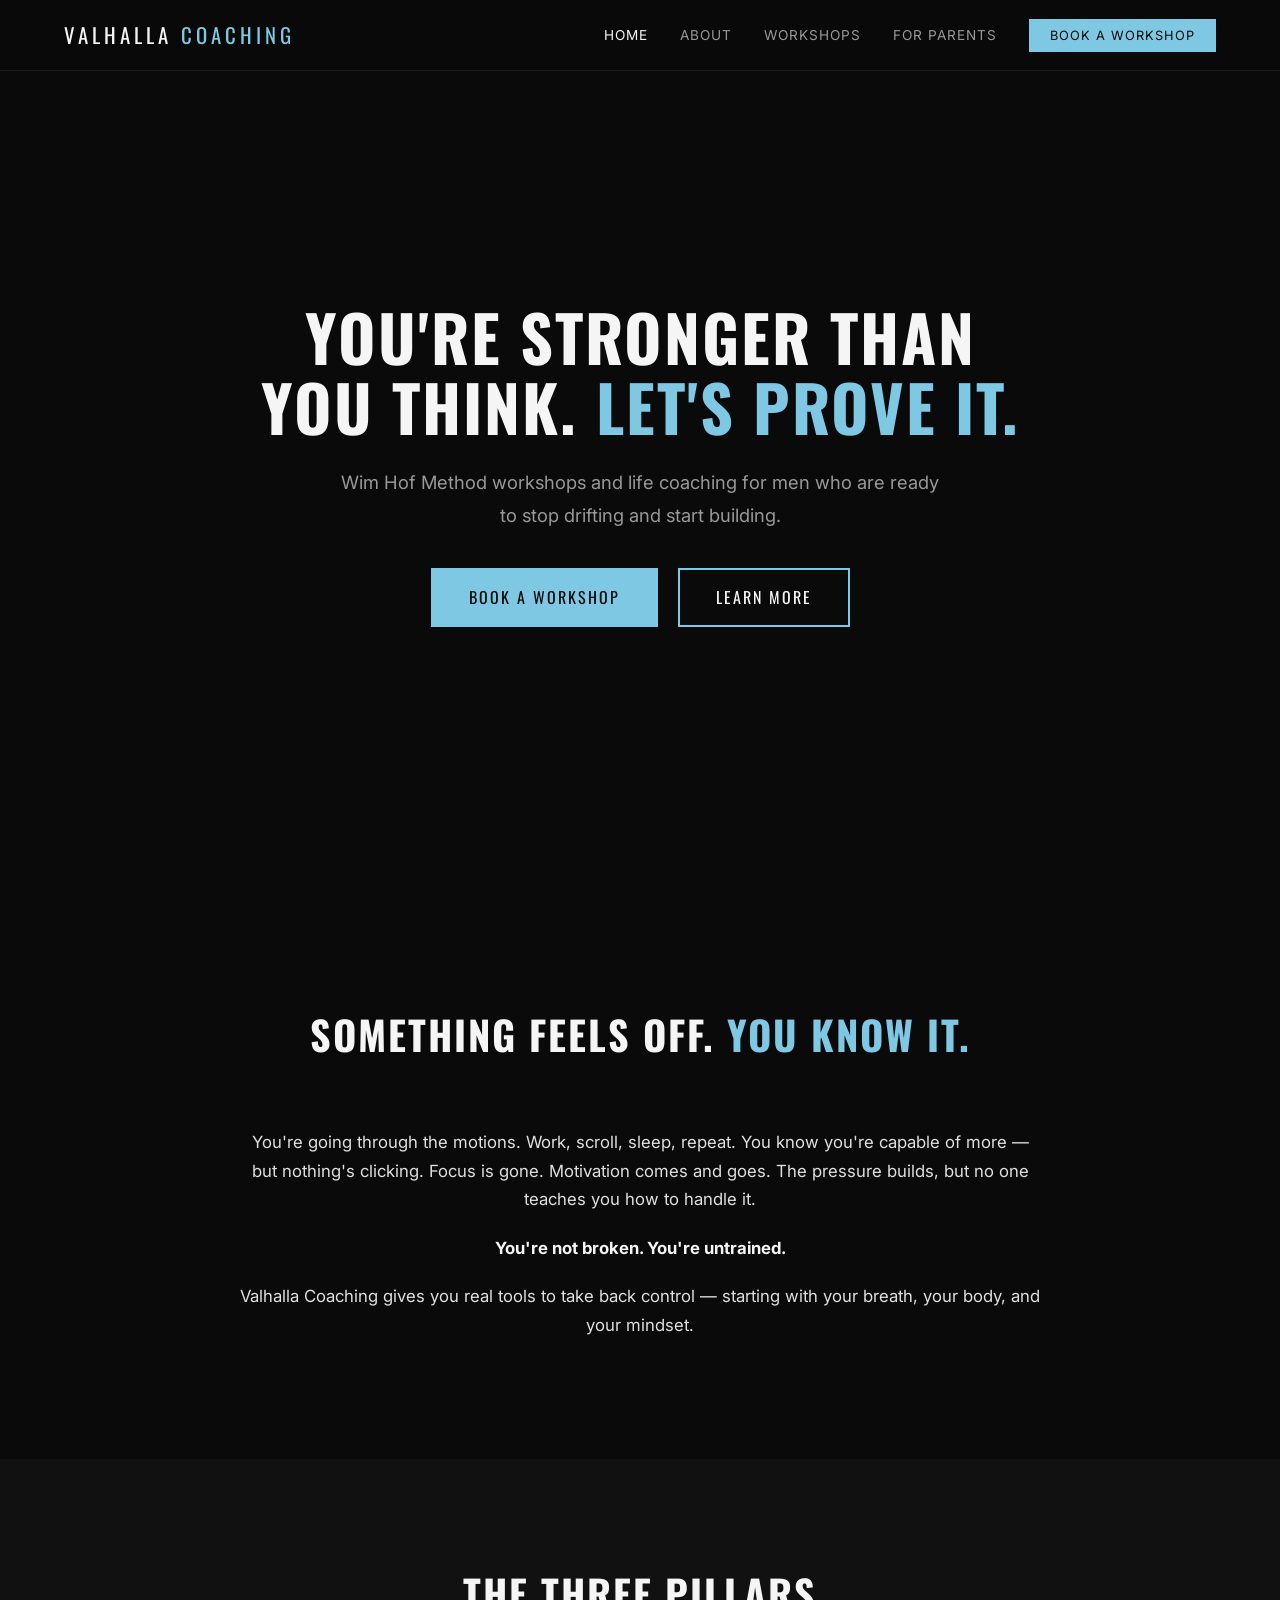
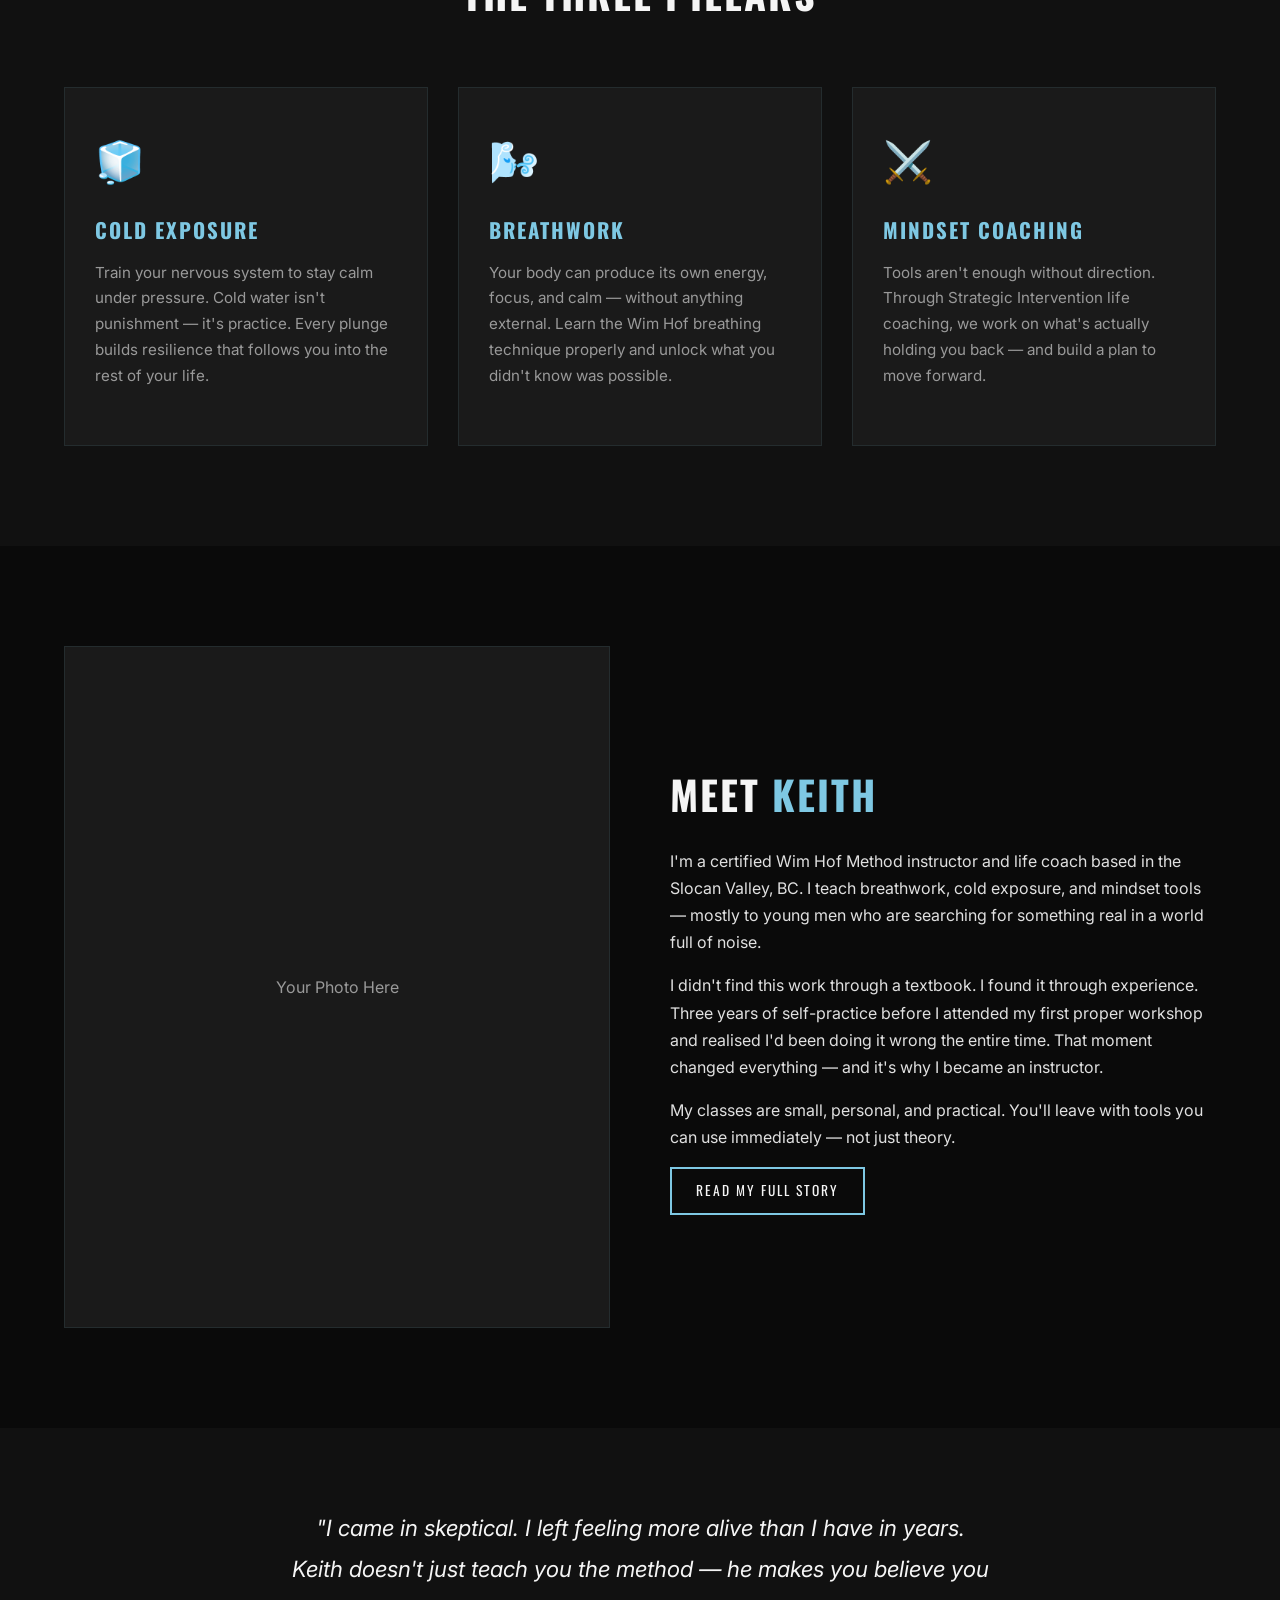
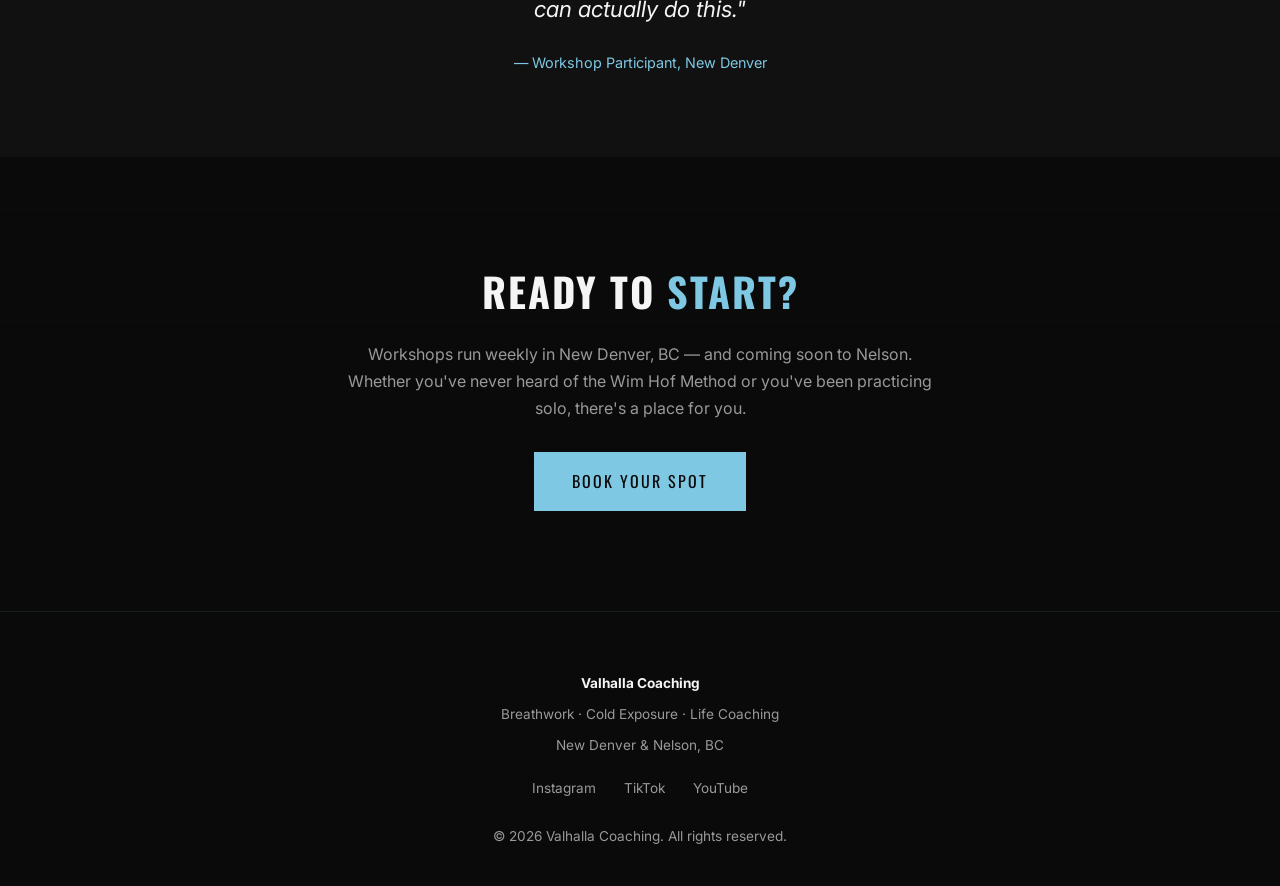
==== index.html @ c44f78c4 "Initial site build - Valhalla Coaching" ====
<!DOCTYPE html>
<html lang="en">
<head>
  <meta charset="UTF-8">
  <meta name="viewport" content="width=device-width, initial-scale=1.0">
  <title>Valhalla Coaching | Wim Hof Method & Life Coaching | BC, Canada</title>
  <meta name="description" content="Breathwork, cold exposure, and life coaching for young men. Wim Hof Method workshops in New Denver & Nelson, BC. Find your strength.">
  <link rel="preconnect" href="https://fonts.googleapis.com">
  <link rel="preconnect" href="https://fonts.gstatic.com" crossorigin>
  <link href="https://fonts.googleapis.com/css2?family=Inter:wght@300;400;500;600&family=Oswald:wght@400;500;600;700&display=swap" rel="stylesheet">
  <link rel="stylesheet" href="css/style.css">
</head>
<body>

  <!-- NAVIGATION -->
  <nav class="nav">
    <div class="nav-inner">
      <a href="index.html" class="nav-logo">VALHALLA <span>COACHING</span></a>
      <button class="nav-toggle" aria-label="Menu" onclick="document.querySelector('.nav-links').classList.toggle('open')">
        <span></span><span></span><span></span>
      </button>
      <ul class="nav-links">
        <li><a href="index.html" class="active">Home</a></li>
        <li><a href="about.html">About</a></li>
        <li><a href="workshops.html">Workshops</a></li>
        <li><a href="parents.html">For Parents</a></li>
        <li><a href="contact.html" class="nav-cta">Book a Workshop</a></li>
      </ul>
    </div>
  </nav>

  <!-- HERO -->
  <section class="hero">
    <div class="hero-content fade-in">
      <h1>You're Stronger Than<br>You Think. <span class="text-ice">Let's Prove It.</span></h1>
      <p>Wim Hof Method workshops and life coaching for men who are ready to stop drifting and start building.</p>
      <a href="workshops.html" class="btn btn-filled">Book a Workshop</a>
      <a href="about.html" class="btn">Learn More</a>
    </div>
  </section>

  <!-- THE PROBLEM -->
  <section class="section">
    <div class="container fade-in">
      <div class="section-header">
        <h2>Something Feels Off. <span class="text-ice">You Know It.</span></h2>
      </div>
      <div class="about-story text-center">
        <p>You're going through the motions. Work, scroll, sleep, repeat. You know you're capable of more — but nothing's clicking. Focus is gone. Motivation comes and goes. The pressure builds, but no one teaches you how to handle it.</p>
        <p><strong style="color: var(--white);">You're not broken. You're untrained.</strong></p>
        <p>Valhalla Coaching gives you real tools to take back control — starting with your breath, your body, and your mindset.</p>
      </div>
    </div>
  </section>

  <!-- THREE PILLARS -->
  <section class="section section-alt">
    <div class="container fade-in">
      <div class="section-header">
        <h2>The Three Pillars</h2>
      </div>
      <div class="pillars">
        <div class="pillar">
          <div class="pillar-icon">🧊</div>
          <h3>Cold Exposure</h3>
          <p>Train your nervous system to stay calm under pressure. Cold water isn't punishment — it's practice. Every plunge builds resilience that follows you into the rest of your life.</p>
        </div>
        <div class="pillar">
          <div class="pillar-icon">🌬️</div>
          <h3>Breathwork</h3>
          <p>Your body can produce its own energy, focus, and calm — without anything external. Learn the Wim Hof breathing technique properly and unlock what you didn't know was possible.</p>
        </div>
        <div class="pillar">
          <div class="pillar-icon">⚔️</div>
          <h3>Mindset Coaching</h3>
          <p>Tools aren't enough without direction. Through Strategic Intervention life coaching, we work on what's actually holding you back — and build a plan to move forward.</p>
        </div>
      </div>
    </div>
  </section>

  <!-- MEET KEITH -->
  <section class="section">
    <div class="container fade-in">
      <div class="about-preview">
        <div>
          <!-- Replace with your photo -->
          <div style="width:100%; aspect-ratio:4/5; background:var(--bg-card); border:1px solid rgba(126,200,227,0.1); display:flex; align-items:center; justify-content:center; color:var(--gray);">Your Photo Here</div>
        </div>
        <div>
          <h2>Meet <span class="text-ice">Keith</span></h2>
          <p>I'm a certified Wim Hof Method instructor and life coach based in the Slocan Valley, BC. I teach breathwork, cold exposure, and mindset tools — mostly to young men who are searching for something real in a world full of noise.</p>
          <p>I didn't find this work through a textbook. I found it through experience. Three years of self-practice before I attended my first proper workshop and realised I'd been doing it wrong the entire time. That moment changed everything — and it's why I became an instructor.</p>
          <p>My classes are small, personal, and practical. You'll leave with tools you can use immediately — not just theory.</p>
          <a href="about.html" class="btn btn-small">Read My Full Story</a>
        </div>
      </div>
    </div>
  </section>

  <!-- TESTIMONIAL -->
  <section class="testimonial fade-in">
    <div class="container">
      <blockquote>"I came in skeptical. I left feeling more alive than I have in years. Keith doesn't just teach you the method — he makes you believe you can actually do this."</blockquote>
      <cite>— Workshop Participant, New Denver</cite>
    </div>
  </section>

  <!-- CTA BANNER -->
  <section class="cta-banner fade-in">
    <div class="container">
      <h2>Ready to <span class="text-ice">Start?</span></h2>
      <p>Workshops run weekly in New Denver, BC — and coming soon to Nelson. Whether you've never heard of the Wim Hof Method or you've been practicing solo, there's a place for you.</p>
      <a href="workshops.html" class="btn btn-filled">Book Your Spot</a>
    </div>
  </section>

  <!-- FOOTER -->
  <footer class="footer">
    <div class="container">
      <p><strong style="color: var(--white);">Valhalla Coaching</strong></p>
      <p>Breathwork · Cold Exposure · Life Coaching</p>
      <p>New Denver & Nelson, BC</p>
      <div class="footer-social">
        <a href="https://instagram.com/valhallacoachingbc" target="_blank">Instagram</a>
        <a href="https://tiktok.com/@valhalla.coaching" target="_blank">TikTok</a>
        <a href="https://youtube.com/@valhallacoachingBC" target="_blank">YouTube</a>
      </div>
      <p class="footer-copy">© 2026 Valhalla Coaching. All rights reserved.</p>
    </div>
  </footer>

  <!-- SCRIPTS -->
  <script>
    // Fade-in on scroll
    const observer = new IntersectionObserver((entries) => {
      entries.forEach(e => { if (e.isIntersecting) { e.target.classList.add('visible'); } });
    }, { threshold: 0.1 });
    document.querySelectorAll('.fade-in').forEach(el => observer.observe(el));
  </script>

</body>
</html>
---- css/style.css ----
/* ============================================
   VALHALLA COACHING — valhallacoaching.ca
   ============================================ */

/* --- Reset & Base --- */
*, *::before, *::after { margin: 0; padding: 0; box-sizing: border-box; }

:root {
  --bg-dark: #0a0a0a;
  --bg-section: #111111;
  --bg-card: #1a1a1a;
  --ice-blue: #7ec8e3;
  --ice-glow: #a8dff0;
  --white: #f5f5f5;
  --gray: #999;
  --text: #e0e0e0;
  --accent: #7ec8e3;
  --font-heading: 'Oswald', sans-serif;
  --font-body: 'Inter', sans-serif;
  --max-width: 1200px;
}

html { scroll-behavior: smooth; font-size: 16px; }

body {
  font-family: var(--font-body);
  background: var(--bg-dark);
  color: var(--text);
  line-height: 1.7;
  -webkit-font-smoothing: antialiased;
}

img { max-width: 100%; height: auto; display: block; }
a { color: var(--ice-blue); text-decoration: none; transition: color 0.3s; }
a:hover { color: var(--ice-glow); }

.container { max-width: var(--max-width); margin: 0 auto; padding: 0 24px; }

/* --- Typography --- */
h1, h2, h3, h4 {
  font-family: var(--font-heading);
  text-transform: uppercase;
  letter-spacing: 2px;
  color: var(--white);
}

h1 { font-size: clamp(2.2rem, 6vw, 4rem); line-height: 1.1; margin-bottom: 20px; }
h2 { font-size: clamp(1.6rem, 4vw, 2.5rem); margin-bottom: 20px; }
h3 { font-size: 1.3rem; margin-bottom: 12px; color: var(--ice-blue); }

p { margin-bottom: 16px; }

/* --- Buttons --- */
.btn {
  display: inline-block;
  padding: 14px 36px;
  font-family: var(--font-heading);
  font-size: 1rem;
  text-transform: uppercase;
  letter-spacing: 2px;
  border: 2px solid var(--ice-blue);
  color: var(--white);
  background: transparent;
  cursor: pointer;
  transition: all 0.3s;
  text-decoration: none;
}

.btn:hover {
  background: var(--ice-blue);
  color: var(--bg-dark);
}

.btn-filled {
  background: var(--ice-blue);
  color: var(--bg-dark);
  border-color: var(--ice-blue);
}

.btn-filled:hover {
  background: var(--ice-glow);
  border-color: var(--ice-glow);
}

.btn-small {
  padding: 10px 24px;
  font-size: 0.85rem;
}

/* --- Navigation --- */
.nav {
  position: fixed;
  top: 0;
  left: 0;
  right: 0;
  z-index: 1000;
  background: rgba(10, 10, 10, 0.95);
  backdrop-filter: blur(10px);
  border-bottom: 1px solid rgba(126, 200, 227, 0.1);
}

.nav-inner {
  max-width: var(--max-width);
  margin: 0 auto;
  padding: 0 24px;
  display: flex;
  align-items: center;
  justify-content: space-between;
  height: 70px;
}

.nav-logo {
  font-family: var(--font-heading);
  font-size: 1.3rem;
  letter-spacing: 4px;
  color: var(--white);
  text-transform: uppercase;
  text-decoration: none;
}

.nav-logo span { color: var(--ice-blue); }

.nav-links { display: flex; align-items: center; gap: 32px; list-style: none; }

.nav-links a {
  font-family: var(--font-body);
  font-size: 0.85rem;
  color: var(--gray);
  text-transform: uppercase;
  letter-spacing: 1px;
  transition: color 0.3s;
  text-decoration: none;
}

.nav-links a:hover, .nav-links a.active { color: var(--white); }

.nav-cta {
  padding: 8px 20px !important;
  font-size: 0.8rem !important;
  color: var(--bg-dark) !important;
  background: var(--ice-blue) !important;
  border: 1px solid var(--ice-blue) !important;
  border-radius: 0;
}

.nav-cta:hover {
  background: var(--ice-glow) !important;
}

/* Mobile menu */
.nav-toggle { display: none; background: none; border: none; cursor: pointer; padding: 8px; }
.nav-toggle span {
  display: block; width: 24px; height: 2px;
  background: var(--white); margin: 5px 0;
  transition: all 0.3s;
}

@media (max-width: 768px) {
  .nav-toggle { display: block; }
  .nav-links {
    display: none;
    position: absolute;
    top: 70px; left: 0; right: 0;
    background: rgba(10, 10, 10, 0.98);
    flex-direction: column;
    padding: 24px;
    gap: 20px;
    border-bottom: 1px solid rgba(126, 200, 227, 0.1);
  }
  .nav-links.open { display: flex; }
}

/* --- Hero Section --- */
.hero {
  min-height: 100vh;
  display: flex;
  align-items: center;
  justify-content: center;
  text-align: center;
  padding: 120px 24px 80px;
  background: linear-gradient(180deg, rgba(10,10,10,0.3) 0%, rgba(10,10,10,0.85) 100%),
              url('images/hero-placeholder.jpg') center/cover no-repeat;
  position: relative;
}

.hero-content { max-width: 800px; }

.hero h1 { margin-bottom: 24px; }

.hero p {
  font-size: 1.15rem;
  color: var(--gray);
  max-width: 600px;
  margin: 0 auto 36px;
  line-height: 1.8;
}

.hero .btn { margin: 0 8px 12px; }

/* --- Sections --- */
.section {
  padding: 100px 0;
}

.section-alt {
  background: var(--bg-section);
}

.section-header {
  text-align: center;
  margin-bottom: 60px;
}

.section-header p {
  color: var(--gray);
  max-width: 600px;
  margin: 0 auto;
}

/* --- Pillars / Cards --- */
.pillars {
  display: grid;
  grid-template-columns: repeat(auto-fit, minmax(300px, 1fr));
  gap: 30px;
}

.pillar {
  background: var(--bg-card);
  padding: 40px 30px;
  border: 1px solid rgba(126, 200, 227, 0.1);
  transition: border-color 0.3s, transform 0.3s;
}

.pillar:hover {
  border-color: var(--ice-blue);
  transform: translateY(-4px);
}

.pillar-icon {
  font-size: 2.5rem;
  margin-bottom: 16px;
}

.pillar h3 { text-transform: uppercase; }

.pillar p { color: var(--gray); font-size: 0.95rem; }

/* --- About Preview (side by side) --- */
.about-preview {
  display: grid;
  grid-template-columns: 1fr 1fr;
  gap: 60px;
  align-items: center;
}

.about-preview img {
  width: 100%;
  aspect-ratio: 4/5;
  object-fit: cover;
  border: 1px solid rgba(126, 200, 227, 0.1);
}

@media (max-width: 768px) {
  .about-preview { grid-template-columns: 1fr; gap: 30px; }
}

/* --- Testimonial --- */
.testimonial {
  text-align: center;
  padding: 80px 24px;
  background: var(--bg-section);
}

.testimonial blockquote {
  font-size: clamp(1.1rem, 2.5vw, 1.4rem);
  font-style: italic;
  color: var(--white);
  max-width: 700px;
  margin: 0 auto 20px;
  line-height: 1.8;
}

.testimonial cite {
  color: var(--ice-blue);
  font-size: 0.9rem;
  font-style: normal;
}

/* --- CTA Banner --- */
.cta-banner {
  text-align: center;
  padding: 100px 24px;
  background: linear-gradient(180deg, rgba(10,10,10,0.5) 0%, rgba(10,10,10,0.9) 100%),
              url('images/cta-placeholder.jpg') center/cover no-repeat;
}

.cta-banner h2 { margin-bottom: 16px; }
.cta-banner p { color: var(--gray); max-width: 600px; margin: 0 auto 30px; }

/* --- About Page --- */
.about-story {
  max-width: 800px;
  margin: 0 auto;
}

.about-story p {
  font-size: 1.05rem;
  margin-bottom: 20px;
}

.about-story em {
  color: var(--ice-blue);
  font-style: italic;
}

.credentials {
  display: grid;
  grid-template-columns: repeat(auto-fit, minmax(250px, 1fr));
  gap: 20px;
  margin-top: 40px;
}

.credential {
  display: flex;
  align-items: flex-start;
  gap: 12px;
  padding: 20px;
  background: var(--bg-card);
  border: 1px solid rgba(126, 200, 227, 0.1);
}

.credential-check {
  color: var(--ice-blue);
  font-size: 1.2rem;
  flex-shrink: 0;
}

/* --- Workshop Details --- */
.workshop-steps {
  display: grid;
  grid-template-columns: repeat(auto-fit, minmax(280px, 1fr));
  gap: 30px;
}

.workshop-step {
  padding: 30px;
  background: var(--bg-card);
  border: 1px solid rgba(126, 200, 227, 0.1);
  border-top: 3px solid var(--ice-blue);
}

.workshop-step .step-num {
  font-family: var(--font-heading);
  font-size: 3rem;
  color: var(--ice-blue);
  opacity: 0.3;
  line-height: 1;
  margin-bottom: 12px;
}

.details-grid {
  display: grid;
  grid-template-columns: repeat(auto-fit, minmax(220px, 1fr));
  gap: 20px;
  margin-top: 40px;
}

.detail-card {
  padding: 24px;
  background: var(--bg-card);
  border: 1px solid rgba(126, 200, 227, 0.1);
  text-align: center;
}

.detail-card .detail-icon {
  font-size: 2rem;
  margin-bottom: 12px;
}

/* --- FAQ --- */
.faq-list { max-width: 800px; margin: 0 auto; }

.faq-item {
  border-bottom: 1px solid rgba(126, 200, 227, 0.1);
  padding: 24px 0;
}

.faq-item h3 {
  cursor: pointer;
  font-family: var(--font-body);
  text-transform: none;
  font-size: 1.1rem;
  letter-spacing: 0;
  display: flex;
  justify-content: space-between;
  align-items: center;
}

.faq-item h3::after { content: '+'; color: var(--ice-blue); font-size: 1.5rem; }
.faq-item.open h3::after { content: '−'; }

.faq-answer {
  max-height: 0;
  overflow: hidden;
  transition: max-height 0.3s ease, padding 0.3s ease;
  color: var(--gray);
}

.faq-item.open .faq-answer {
  max-height: 300px;
  padding-top: 16px;
}

/* --- Contact Form --- */
.contact-grid {
  display: grid;
  grid-template-columns: 1fr 1fr;
  gap: 60px;
  align-items: start;
}

@media (max-width: 768px) {
  .contact-grid { grid-template-columns: 1fr; gap: 40px; }
}

.form-group { margin-bottom: 20px; }

.form-group label {
  display: block;
  font-size: 0.85rem;
  text-transform: uppercase;
  letter-spacing: 1px;
  color: var(--gray);
  margin-bottom: 8px;
}

.form-group input,
.form-group select,
.form-group textarea {
  width: 100%;
  padding: 12px 16px;
  background: var(--bg-card);
  border: 1px solid rgba(126, 200, 227, 0.2);
  color: var(--white);
  font-family: var(--font-body);
  font-size: 1rem;
  transition: border-color 0.3s;
}

.form-group input:focus,
.form-group select:focus,
.form-group textarea:focus {
  outline: none;
  border-color: var(--ice-blue);
}

.form-group textarea { min-height: 120px; resize: vertical; }

.contact-info h3 { margin-bottom: 20px; }

.contact-info-item {
  display: flex;
  align-items: center;
  gap: 12px;
  margin-bottom: 16px;
  color: var(--gray);
}

.contact-info-item span:first-child { font-size: 1.2rem; }

/* --- Social Links --- */
.social-links {
  display: flex;
  gap: 20px;
  margin-top: 20px;
}

.social-links a {
  color: var(--gray);
  font-size: 0.9rem;
  transition: color 0.3s;
}

.social-links a:hover { color: var(--ice-blue); }

/* --- Footer --- */
.footer {
  padding: 60px 0 30px;
  border-top: 1px solid rgba(126, 200, 227, 0.1);
  text-align: center;
}

.footer p { color: var(--gray); font-size: 0.85rem; margin-bottom: 8px; }
.footer-social { margin: 16px 0; }
.footer-social a { color: var(--gray); margin: 0 12px; font-size: 0.85rem; }
.footer-social a:hover { color: var(--ice-blue); }
.footer-copy { margin-top: 24px; font-size: 0.75rem; color: #555; }

/* --- Page Header (inner pages) --- */
.page-header {
  padding: 140px 0 60px;
  text-align: center;
  background: linear-gradient(180deg, rgba(10,10,10,0.5) 0%, var(--bg-dark) 100%),
              url('images/hero-placeholder.jpg') center/cover no-repeat;
}

.page-header p {
  color: var(--gray);
  max-width: 600px;
  margin: 0 auto;
}

/* --- Utilities --- */
.text-center { text-align: center; }
.text-ice { color: var(--ice-blue); }
.mt-40 { margin-top: 40px; }
.mb-40 { margin-bottom: 40px; }
.hidden { display: none; }

/* --- Animations --- */
.fade-in {
  opacity: 0;
  transform: translateY(20px);
  transition: opacity 0.6s ease, transform 0.6s ease;
}

.fade-in.visible {
  opacity: 1;
  transform: translateY(0);
}
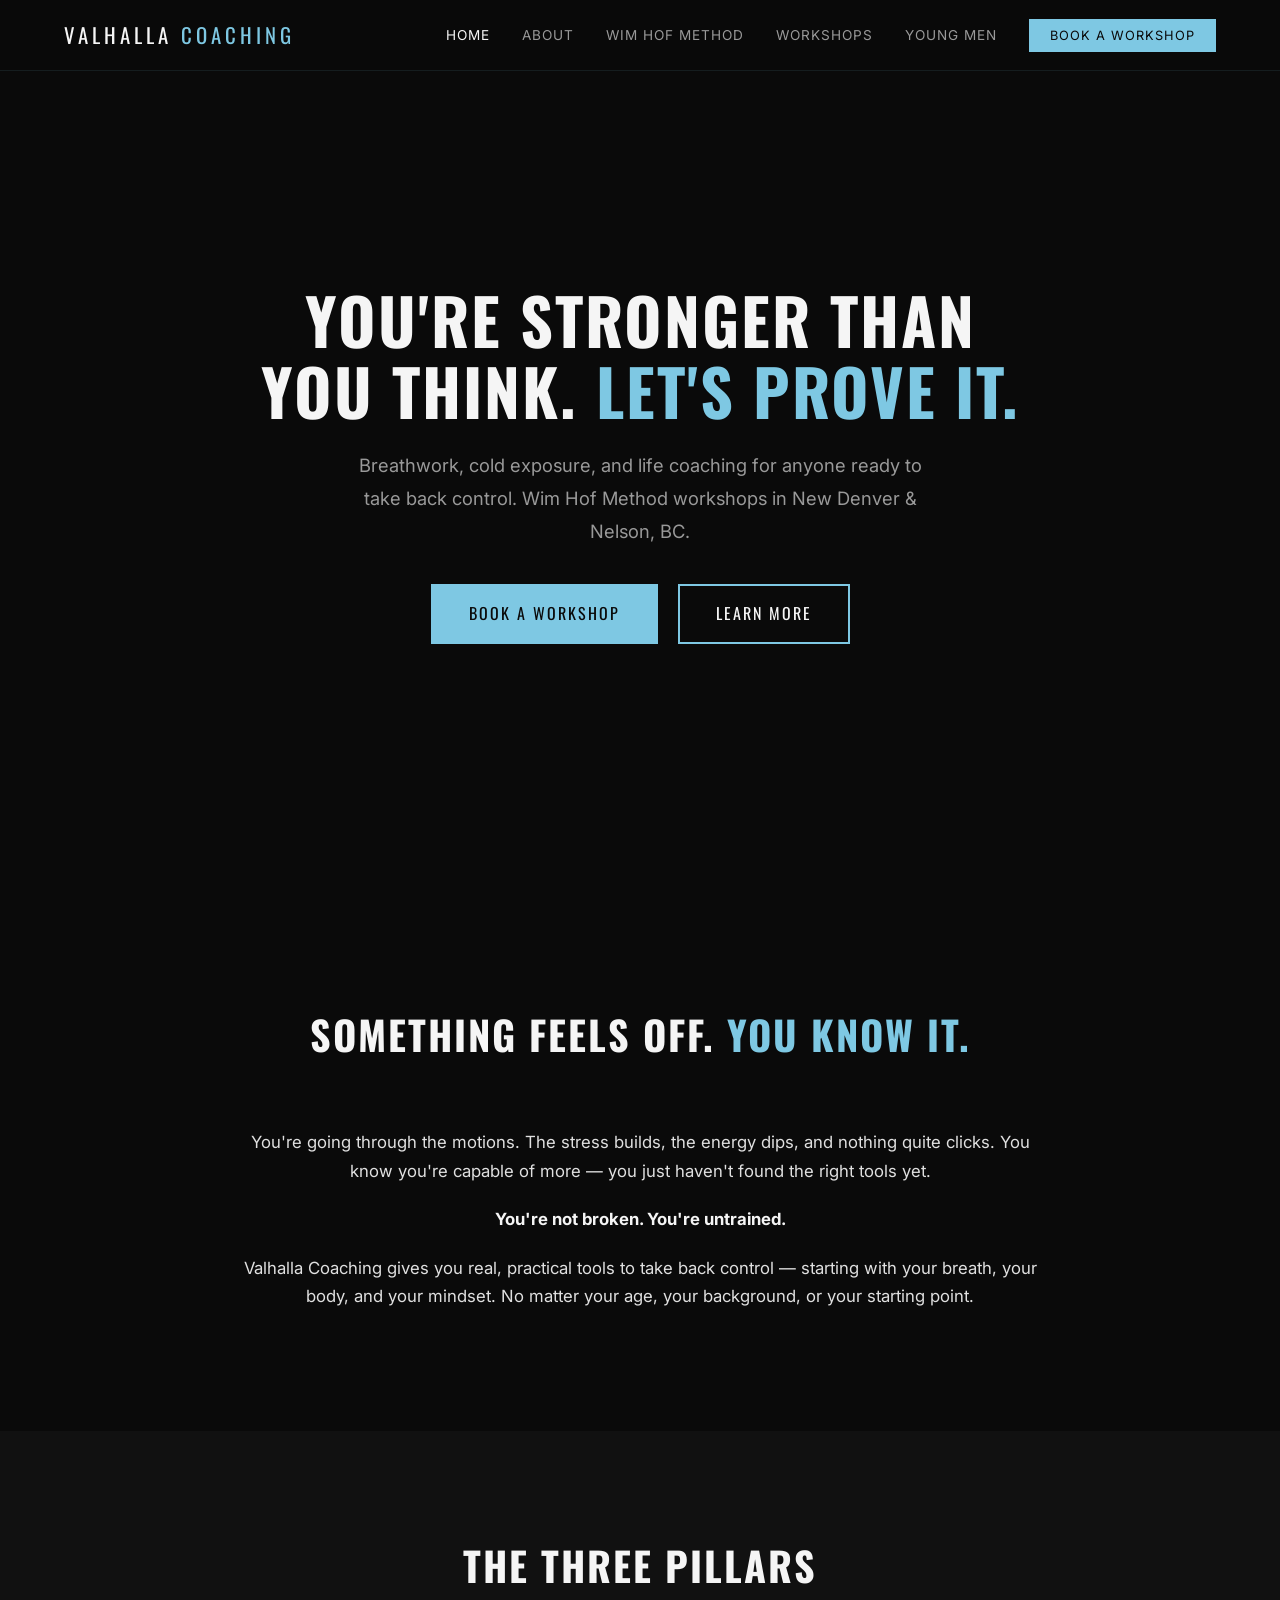
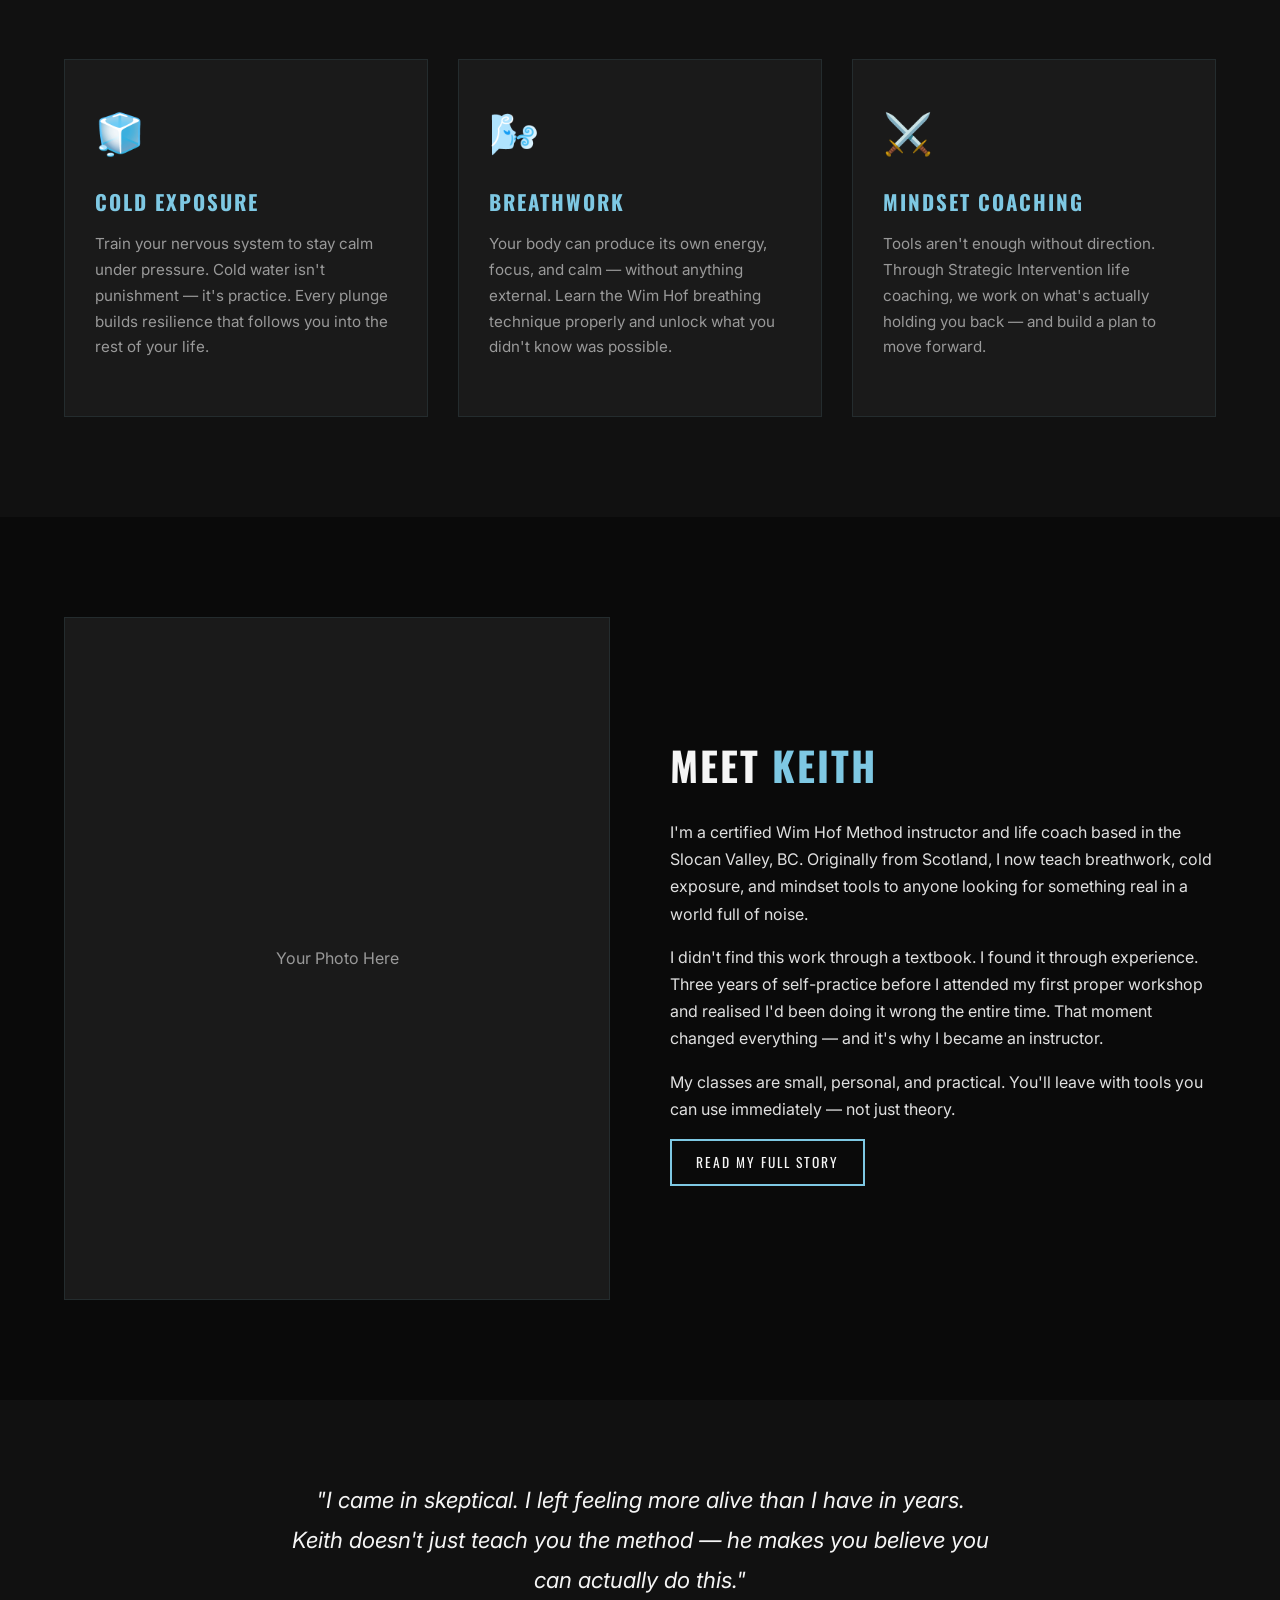
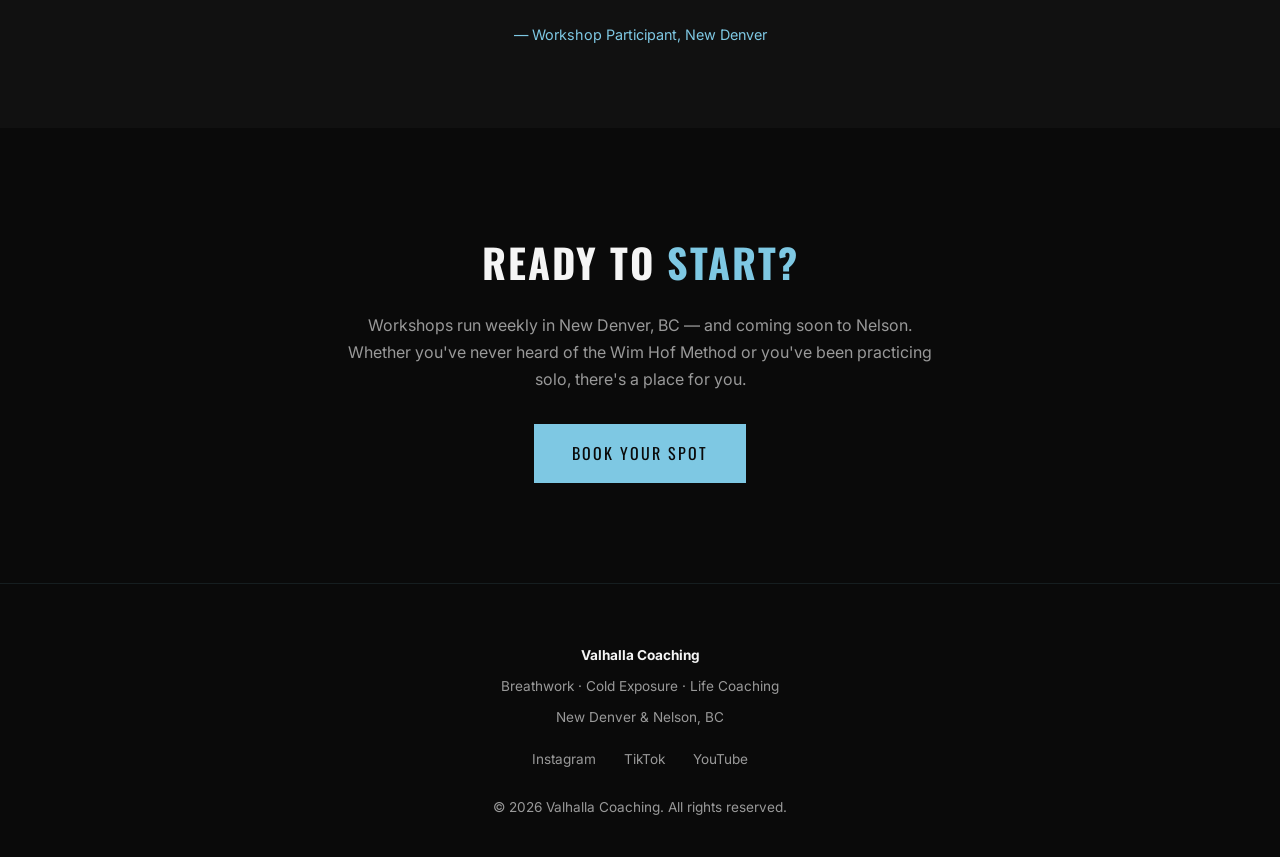
==== commit ab7967bd: "V2: Scotland fix, inclusive language, WHM page, Young Men section" ====
--- a/index.html
+++ b/index.html
@@ -4,7 +4,7 @@
   <meta charset="UTF-8">
   <meta name="viewport" content="width=device-width, initial-scale=1.0">
   <title>Valhalla Coaching | Wim Hof Method & Life Coaching | BC, Canada</title>
-  <meta name="description" content="Breathwork, cold exposure, and life coaching for young men. Wim Hof Method workshops in New Denver & Nelson, BC. Find your strength.">
+  <meta name="description" content="Breathwork, cold exposure, and life coaching in New Denver & Nelson, BC. Wim Hof Method workshops for everyone. Find your strength with Valhalla Coaching.">
   <link rel="preconnect" href="https://fonts.googleapis.com">
   <link rel="preconnect" href="https://fonts.gstatic.com" crossorigin>
   <link href="https://fonts.googleapis.com/css2?family=Inter:wght@300;400;500;600&family=Oswald:wght@400;500;600;700&display=swap" rel="stylesheet">
@@ -22,8 +22,9 @@
       <ul class="nav-links">
         <li><a href="index.html" class="active">Home</a></li>
         <li><a href="about.html">About</a></li>
+        <li><a href="wim-hof-method.html">Wim Hof Method</a></li>
         <li><a href="workshops.html">Workshops</a></li>
-        <li><a href="parents.html">For Parents</a></li>
+        <li><a href="young-men.html">Young Men</a></li>
         <li><a href="contact.html" class="nav-cta">Book a Workshop</a></li>
       </ul>
     </div>
@@ -33,22 +34,22 @@
   <section class="hero">
     <div class="hero-content fade-in">
       <h1>You're Stronger Than<br>You Think. <span class="text-ice">Let's Prove It.</span></h1>
-      <p>Wim Hof Method workshops and life coaching for men who are ready to stop drifting and start building.</p>
+      <p>Breathwork, cold exposure, and life coaching for anyone ready to take back control. Wim Hof Method workshops in New Denver & Nelson, BC.</p>
       <a href="workshops.html" class="btn btn-filled">Book a Workshop</a>
       <a href="about.html" class="btn">Learn More</a>
     </div>
   </section>
 
-  <!-- THE PROBLEM -->
+  <!-- THE INVITATION -->
   <section class="section">
     <div class="container fade-in">
       <div class="section-header">
         <h2>Something Feels Off. <span class="text-ice">You Know It.</span></h2>
       </div>
       <div class="about-story text-center">
-        <p>You're going through the motions. Work, scroll, sleep, repeat. You know you're capable of more — but nothing's clicking. Focus is gone. Motivation comes and goes. The pressure builds, but no one teaches you how to handle it.</p>
+        <p>You're going through the motions. The stress builds, the energy dips, and nothing quite clicks. You know you're capable of more — you just haven't found the right tools yet.</p>
         <p><strong style="color: var(--white);">You're not broken. You're untrained.</strong></p>
-        <p>Valhalla Coaching gives you real tools to take back control — starting with your breath, your body, and your mindset.</p>
+        <p>Valhalla Coaching gives you real, practical tools to take back control — starting with your breath, your body, and your mindset. No matter your age, your background, or your starting point.</p>
       </div>
     </div>
   </section>
@@ -84,12 +85,11 @@
     <div class="container fade-in">
       <div class="about-preview">
         <div>
-          <!-- Replace with your photo -->
           <div style="width:100%; aspect-ratio:4/5; background:var(--bg-card); border:1px solid rgba(126,200,227,0.1); display:flex; align-items:center; justify-content:center; color:var(--gray);">Your Photo Here</div>
         </div>
         <div>
           <h2>Meet <span class="text-ice">Keith</span></h2>
-          <p>I'm a certified Wim Hof Method instructor and life coach based in the Slocan Valley, BC. I teach breathwork, cold exposure, and mindset tools — mostly to young men who are searching for something real in a world full of noise.</p>
+          <p>I'm a certified Wim Hof Method instructor and life coach based in the Slocan Valley, BC. Originally from Scotland, I now teach breathwork, cold exposure, and mindset tools to anyone looking for something real in a world full of noise.</p>
           <p>I didn't find this work through a textbook. I found it through experience. Three years of self-practice before I attended my first proper workshop and realised I'd been doing it wrong the entire time. That moment changed everything — and it's why I became an instructor.</p>
           <p>My classes are small, personal, and practical. You'll leave with tools you can use immediately — not just theory.</p>
           <a href="about.html" class="btn btn-small">Read My Full Story</a>
@@ -130,9 +130,7 @@
     </div>
   </footer>
 
-  <!-- SCRIPTS -->
   <script>
-    // Fade-in on scroll
     const observer = new IntersectionObserver((entries) => {
       entries.forEach(e => { if (e.isIntersecting) { e.target.classList.add('visible'); } });
     }, { threshold: 0.1 });
